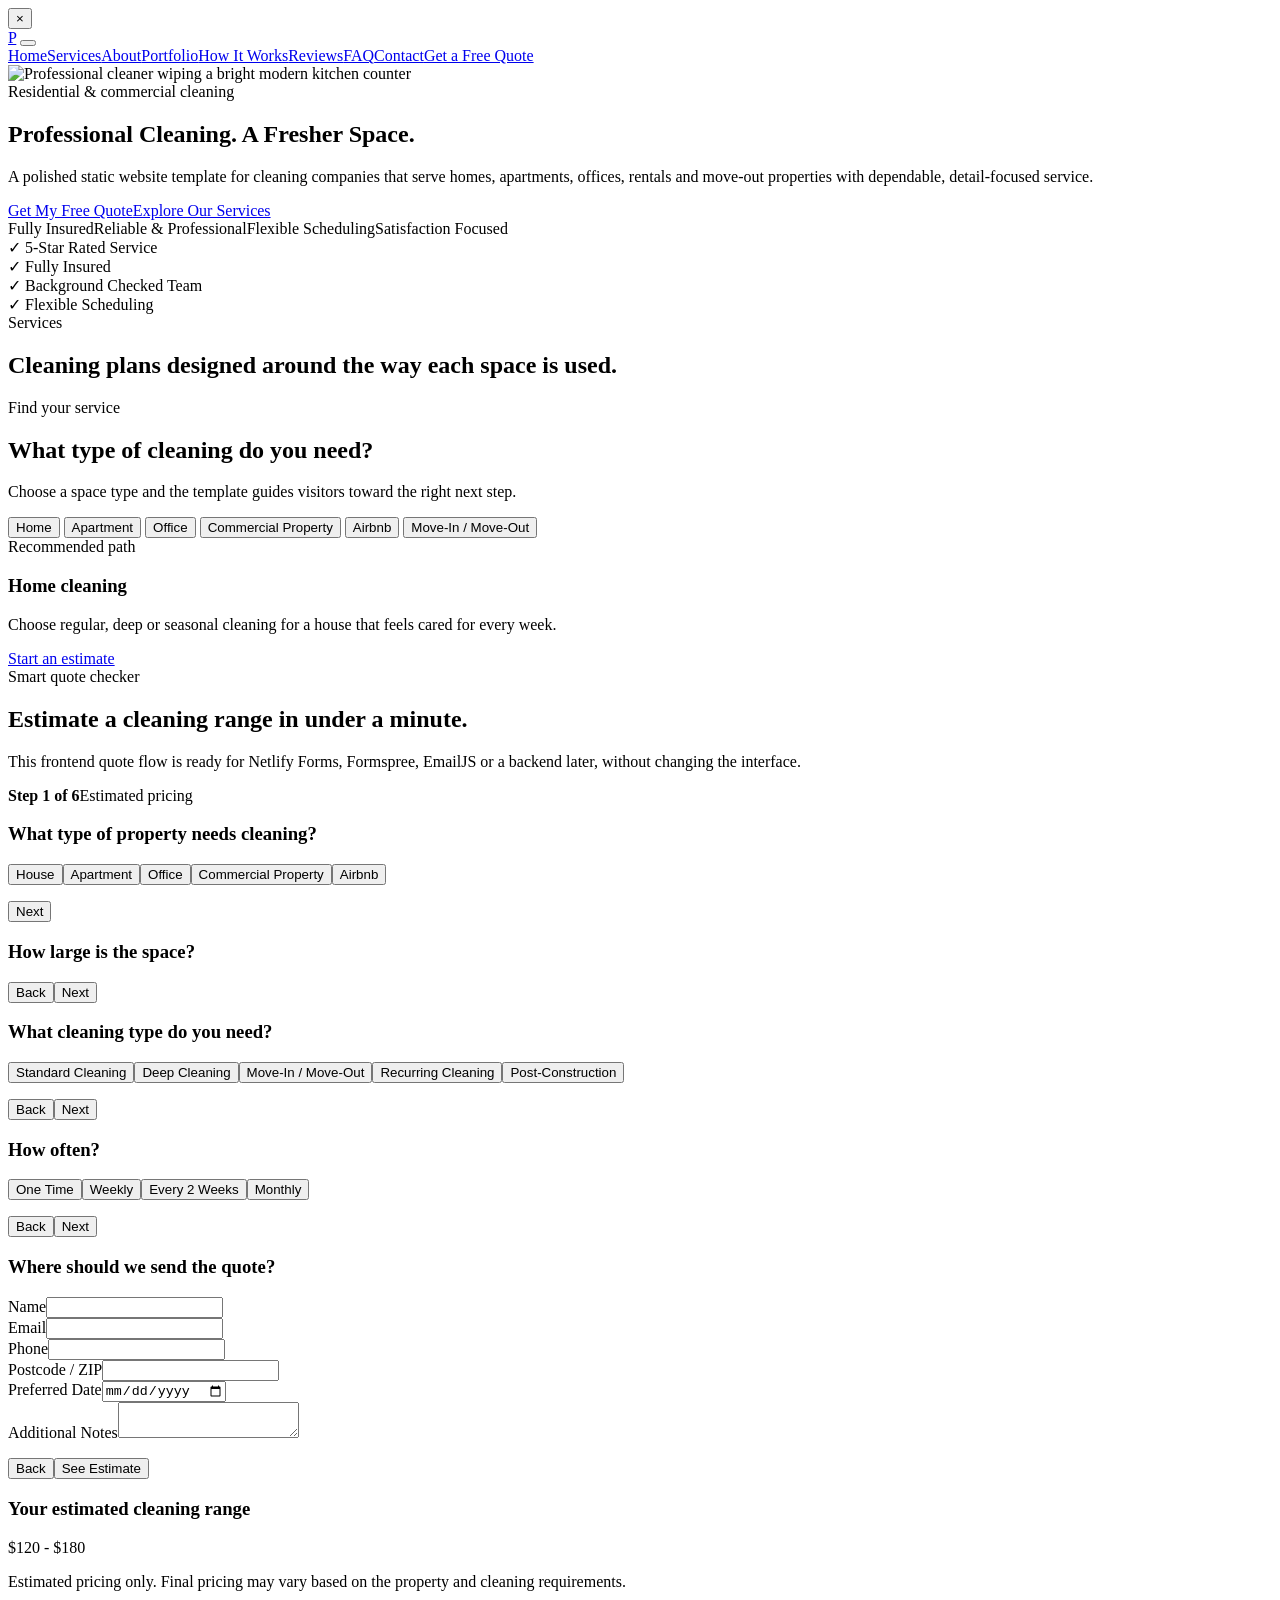
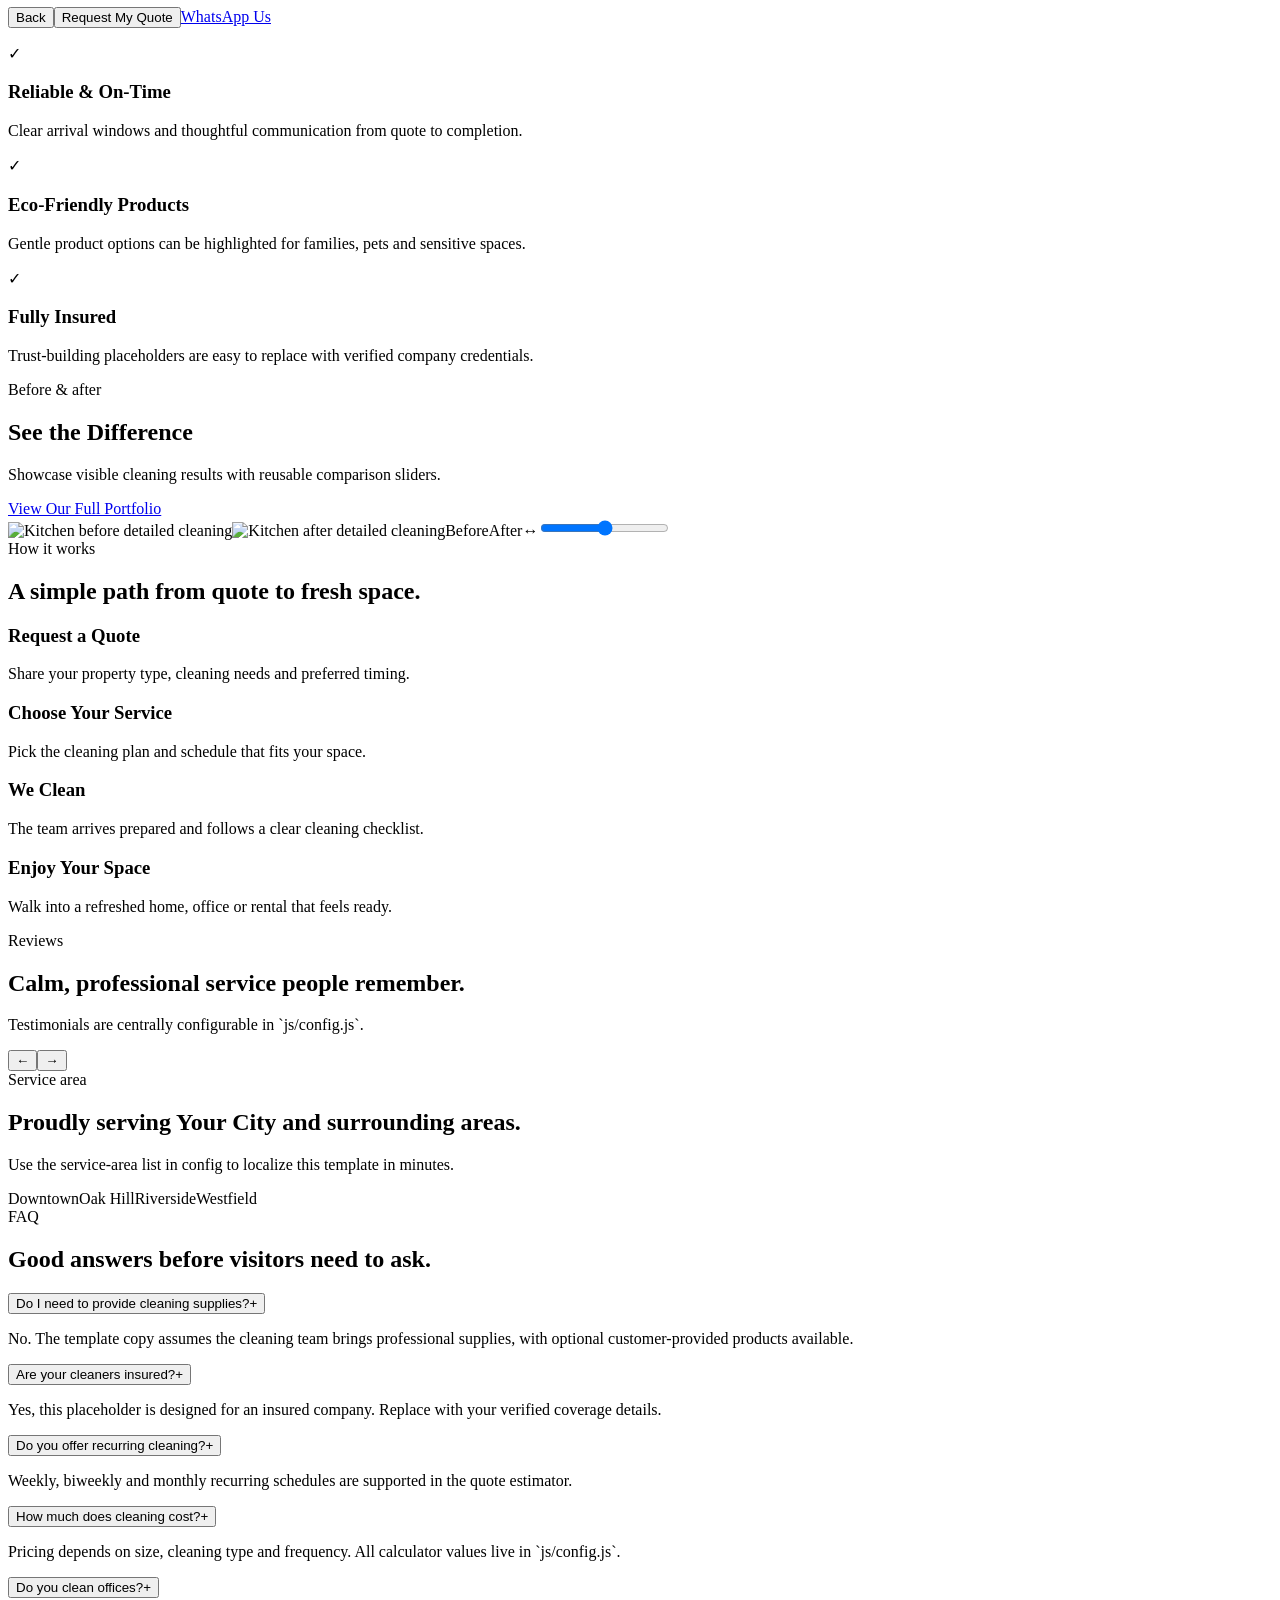
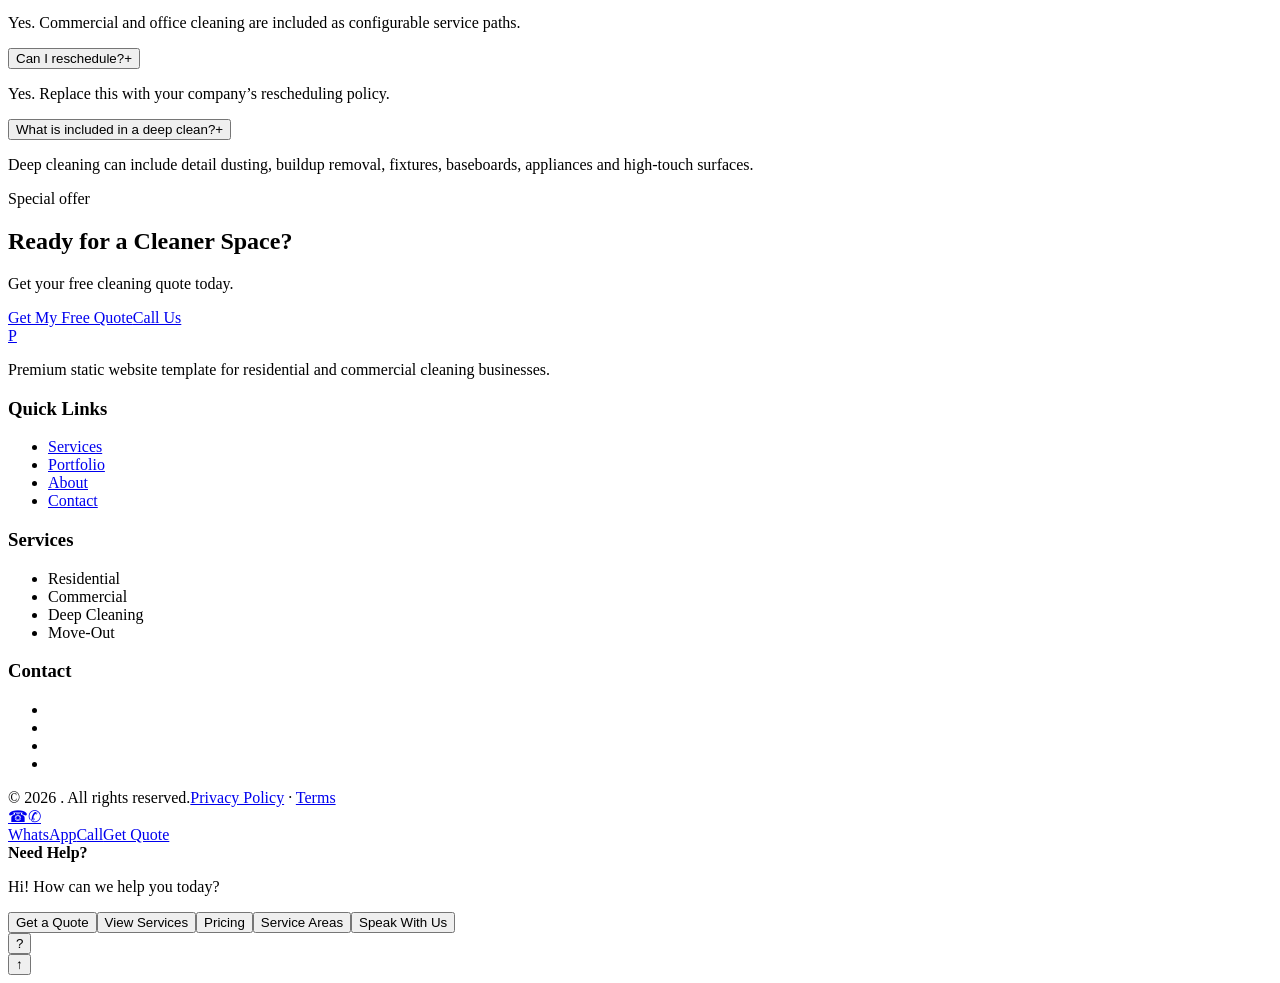
==== index.html @ b9017679 "Add files via upload" ====
<!doctype html>
<html lang="en">
<head>
  <meta charset="utf-8">
  <meta name="viewport" content="width=device-width, initial-scale=1">
  <title>Pristine & Co. Cleaning | Residential & Commercial Cleaning</title>
  <meta name="description" content="Premium residential and commercial cleaning services with flexible scheduling, insured professionals and quick quote estimates.">
  <meta property="og:title" content="Pristine & Co. Cleaning">
  <meta property="og:description" content="Professional cleaning for homes, offices, rentals and move-out spaces.">
  <meta property="og:type" content="website">
  <link rel="canonical" href="https://example.com/">
  <link rel="icon" href="assets/logos/favicon.svg">
  <link rel="preconnect" href="https://images.unsplash.com">
  <link rel="stylesheet" href="css/style.css">
</head>
<body>
  <div class="scroll-progress"></div>
  <div class="announcement"><span class="announcement-text"></span><button class="announcement-close" aria-label="Close announcement">&times;</button></div>
  <header class="site-header">
    <div class="nav-inner">
      <a class="brand" href="index.html" aria-label="Home"><span class="brand-mark">P</span><span data-business></span></a>
      <button class="menu-toggle" aria-label="Open menu" aria-expanded="false" aria-controls="primary-nav"><span></span><span></span></button>
      <nav class="nav-links" id="primary-nav" aria-label="Primary navigation">
        <a href="index.html">Home</a><a href="services.html">Services</a><a href="about.html">About</a><a href="portfolio.html">Portfolio</a><a href="index.html#process">How It Works</a><a href="index.html#reviews">Reviews</a><a href="index.html#faq">FAQ</a><a href="contact.html">Contact</a><a class="btn btn-primary" href="#quote">Get a Free Quote</a>
      </nav>
    </div>
  </header>

  <main>
    <section class="hero">
      <img class="hero-img" src="https://images.unsplash.com/photo-1581578731548-c64695cc6952?auto=format&fit=crop&w=1500&q=84" width="1500" height="1000" alt="Professional cleaner wiping a bright modern kitchen counter">
      <div class="container hero-content" data-reveal>
        <span class="eyebrow">Residential & commercial cleaning</span>
        <h1>Professional Cleaning. A Fresher Space.</h1>
        <p class="lead">A polished static website template for cleaning companies that serve homes, apartments, offices, rentals and move-out properties with dependable, detail-focused service.</p>
        <div class="hero-actions"><a class="btn btn-primary" href="#quote">Get My Free Quote</a><a class="btn btn-ghost" href="services.html">Explore Our Services</a></div>
        <div class="trust-pills"><span>Fully Insured</span><span>Reliable & Professional</span><span>Flexible Scheduling</span><span>Satisfaction Focused</span></div>
      </div>
    </section>

    <section class="trust-strip" aria-label="Trust indicators">
      <div class="container trust-grid">
        <div class="trust-item" data-reveal><span>✓</span> 5-Star Rated Service</div>
        <div class="trust-item" data-reveal><span>✓</span> Fully Insured</div>
        <div class="trust-item" data-reveal><span>✓</span> Background Checked Team</div>
        <div class="trust-item" data-reveal><span>✓</span> Flexible Scheduling</div>
      </div>
    </section>

    <section class="section">
      <div class="container">
        <span class="eyebrow">Services</span>
        <h2>Cleaning plans designed around the way each space is used.</h2>
        <div class="grid-3" data-services-grid></div>
      </div>
    </section>

    <section class="section selector-wrap">
      <div class="container service-selector">
        <div>
          <span class="eyebrow">Find your service</span>
          <h2>What type of cleaning do you need?</h2>
          <p>Choose a space type and the template guides visitors toward the right next step.</p>
          <div class="selector-options">
            <button class="selector-option is-active" data-option="home">Home</button>
            <button class="selector-option" data-option="apartment">Apartment</button>
            <button class="selector-option" data-option="office">Office</button>
            <button class="selector-option" data-option="commercial">Commercial Property</button>
            <button class="selector-option" data-option="airbnb">Airbnb</button>
            <button class="selector-option" data-option="move">Move-In / Move-Out</button>
          </div>
        </div>
        <div class="selector-panel selector-result" aria-live="polite"><span>Recommended path</span><h3>Home cleaning</h3><p>Choose regular, deep or seasonal cleaning for a house that feels cared for every week.</p><a href="#quote" class="btn btn-primary">Start an estimate</a></div>
      </div>
    </section>

    <section class="section" id="quote">
      <div class="container split">
        <div data-reveal>
          <span class="eyebrow">Smart quote checker</span>
          <h2>Estimate a cleaning range in under a minute.</h2>
          <p class="lead">This frontend quote flow is ready for Netlify Forms, Formspree, EmailJS or a backend later, without changing the interface.</p>
        </div>
        <form class="quote-app" aria-label="Cleaning quote estimator">
          <div class="quote-top"><strong class="quote-count">Step 1 of 6</strong><span>Estimated pricing</span></div>
          <div class="quote-progress" aria-hidden="true"><span></span></div>
          <section class="quote-step" data-requires="property"><h3>What type of property needs cleaning?</h3><div class="choice-grid"><button type="button" class="choice" data-group="property" data-value="house">House</button><button type="button" class="choice" data-group="property" data-value="apartment">Apartment</button><button type="button" class="choice" data-group="property" data-value="office">Office</button><button type="button" class="choice" data-group="property" data-value="commercial">Commercial Property</button><button type="button" class="choice" data-group="property" data-value="airbnb">Airbnb</button></div><p class="quote-error"></p><button type="button" class="btn btn-primary" data-next>Next</button></section>
          <section class="quote-step" data-requires="size"><h3>How large is the space?</h3><div class="choice-grid" data-size-options></div><p class="quote-error"></p><div class="quote-actions"><button type="button" class="btn btn-secondary" data-back>Back</button><button type="button" class="btn btn-primary" data-next>Next</button></div></section>
          <section class="quote-step" data-requires="clean"><h3>What cleaning type do you need?</h3><div class="choice-grid"><button type="button" class="choice" data-group="clean" data-value="standard">Standard Cleaning</button><button type="button" class="choice" data-group="clean" data-value="deep">Deep Cleaning</button><button type="button" class="choice" data-group="clean" data-value="move">Move-In / Move-Out</button><button type="button" class="choice" data-group="clean" data-value="recurring">Recurring Cleaning</button><button type="button" class="choice" data-group="clean" data-value="construction">Post-Construction</button></div><p class="quote-error"></p><div class="quote-actions"><button type="button" class="btn btn-secondary" data-back>Back</button><button type="button" class="btn btn-primary" data-next>Next</button></div></section>
          <section class="quote-step" data-requires="frequency"><h3>How often?</h3><div class="choice-grid"><button type="button" class="choice" data-group="frequency" data-value="once">One Time</button><button type="button" class="choice" data-group="frequency" data-value="weekly">Weekly</button><button type="button" class="choice" data-group="frequency" data-value="biweekly">Every 2 Weeks</button><button type="button" class="choice" data-group="frequency" data-value="monthly">Monthly</button></div><p class="quote-error"></p><div class="quote-actions"><button type="button" class="btn btn-secondary" data-back>Back</button><button type="button" class="btn btn-primary" data-next>Next</button></div></section>
          <section class="quote-step" data-details="true"><h3>Where should we send the quote?</h3><div class="grid-2"><div class="field"><label>Name<input name="name" required></label></div><div class="field"><label>Email<input name="email" type="email" required></label></div><div class="field"><label>Phone<input name="phone" required></label></div><div class="field"><label>Postcode / ZIP<input name="postcode" required></label></div><div class="field"><label>Preferred Date<input name="date" type="date"></label></div></div><div class="field"><label>Additional Notes<textarea name="notes"></textarea></label></div><p class="quote-error"></p><div class="quote-actions"><button type="button" class="btn btn-secondary" data-back>Back</button><button type="button" class="btn btn-primary" data-next>See Estimate</button></div></section>
          <section class="quote-step"><h3>Your estimated cleaning range</h3><div class="estimate-box"><div class="estimate-price">$120 - $180</div><p>Estimated pricing only. Final pricing may vary based on the property and cleaning requirements.</p><ul class="estimate-summary"></ul></div><div class="quote-actions"><button type="button" class="btn btn-secondary" data-back>Back</button><button type="button" class="btn btn-primary" data-request>Request My Quote</button><a class="btn btn-secondary estimate-whatsapp" href="#">WhatsApp Us</a></div><p class="quote-success" aria-live="polite"></p></section>
        </form>
      </div>
    </section>

    <section class="section tight">
      <div class="container grid-3">
        <article class="benefit" data-reveal><span class="icon">✓</span><h3>Reliable & On-Time</h3><p>Clear arrival windows and thoughtful communication from quote to completion.</p></article>
        <article class="benefit" data-reveal><span class="icon">✓</span><h3>Eco-Friendly Products</h3><p>Gentle product options can be highlighted for families, pets and sensitive spaces.</p></article>
        <article class="benefit" data-reveal><span class="icon">✓</span><h3>Fully Insured</h3><p>Trust-building placeholders are easy to replace with verified company credentials.</p></article>
      </div>
    </section>

    <section class="section">
      <div class="container split">
        <div data-reveal><span class="eyebrow">Before & after</span><h2>See the Difference</h2><p class="lead">Showcase visible cleaning results with reusable comparison sliders.</p><a class="btn btn-primary" href="portfolio.html">View Our Full Portfolio</a></div>
        <div class="ba-slider" data-reveal><img src="https://images.unsplash.com/photo-1556911220-e15b29be8c8f?auto=format&fit=crop&w=1100&q=78" alt="Kitchen before detailed cleaning"><img class="ba-after" src="https://images.unsplash.com/photo-1556912173-3bb406ef7e77?auto=format&fit=crop&w=1100&q=82" alt="Kitchen after detailed cleaning"><span class="ba-label before">Before</span><span class="ba-label after">After</span><span class="ba-handle">↔</span><input class="ba-range" type="range" min="0" max="100" value="50" aria-label="Compare before and after kitchen cleaning"></div>
      </div>
    </section>

    <section class="section stats-band"><div class="container stats-grid"></div></section>

    <section class="section" id="process">
      <div class="container"><span class="eyebrow">How it works</span><h2>A simple path from quote to fresh space.</h2><div class="process"><article data-reveal><h3>Request a Quote</h3><p>Share your property type, cleaning needs and preferred timing.</p></article><article data-reveal><h3>Choose Your Service</h3><p>Pick the cleaning plan and schedule that fits your space.</p></article><article data-reveal><h3>We Clean</h3><p>The team arrives prepared and follows a clear cleaning checklist.</p></article><article data-reveal><h3>Enjoy Your Space</h3><p>Walk into a refreshed home, office or rental that feels ready.</p></article></div></div>
    </section>

    <section class="section" id="reviews">
      <div class="container split"><div><span class="eyebrow">Reviews</span><h2>Calm, professional service people remember.</h2><p>Testimonials are centrally configurable in `js/config.js`.</p><div class="test-controls"><button class="icon-btn test-prev" aria-label="Previous testimonial">←</button><button class="icon-btn test-next" aria-label="Next testimonial">→</button></div></div><div class="testimonials"><div class="testimonial-window"><div class="testimonial-track"></div></div></div></div>
    </section>

    <section class="section tight">
      <div class="container split"><div><span class="eyebrow">Service area</span><h2>Proudly serving Your City and surrounding areas.</h2><p>Use the service-area list in config to localize this template in minutes.</p></div><div class="area-visual" aria-label="Map-inspired service area visual"><span>Downtown</span><span>Oak Hill</span><span>Riverside</span><span>Westfield</span></div></div>
    </section>

    <section class="section" id="faq">
      <div class="container"><span class="eyebrow">FAQ</span><h2>Good answers before visitors need to ask.</h2><div class="faq-list">
        <article class="faq-item"><button class="faq-question" aria-expanded="false">Do I need to provide cleaning supplies?<span>+</span></button><div class="faq-answer"><div><p>No. The template copy assumes the cleaning team brings professional supplies, with optional customer-provided products available.</p></div></div></article>
        <article class="faq-item"><button class="faq-question" aria-expanded="false">Are your cleaners insured?<span>+</span></button><div class="faq-answer"><div><p>Yes, this placeholder is designed for an insured company. Replace with your verified coverage details.</p></div></div></article>
        <article class="faq-item"><button class="faq-question" aria-expanded="false">Do you offer recurring cleaning?<span>+</span></button><div class="faq-answer"><div><p>Weekly, biweekly and monthly recurring schedules are supported in the quote estimator.</p></div></div></article>
        <article class="faq-item"><button class="faq-question" aria-expanded="false">How much does cleaning cost?<span>+</span></button><div class="faq-answer"><div><p>Pricing depends on size, cleaning type and frequency. All calculator values live in `js/config.js`.</p></div></div></article>
        <article class="faq-item"><button class="faq-question" aria-expanded="false">Do you clean offices?<span>+</span></button><div class="faq-answer"><div><p>Yes. Commercial and office cleaning are included as configurable service paths.</p></div></div></article>
        <article class="faq-item"><button class="faq-question" aria-expanded="false">Can I reschedule?<span>+</span></button><div class="faq-answer"><div><p>Yes. Replace this with your company’s rescheduling policy.</p></div></div></article>
        <article class="faq-item"><button class="faq-question" aria-expanded="false">What is included in a deep clean?<span>+</span></button><div class="faq-answer"><div><p>Deep cleaning can include detail dusting, buildup removal, fixtures, baseboards, appliances and high-touch surfaces.</p></div></div></article>
      </div></div>
    </section>

    <section class="section stats-band"><div class="container split"><div><span class="eyebrow">Special offer</span><h2>Ready for a Cleaner Space?</h2><p>Get your free cleaning quote today.</p></div><div class="hero-actions"><a class="btn btn-primary" href="#quote">Get My Free Quote</a><a class="btn btn-ghost" data-call-link href="#">Call Us</a></div></div></section>
  </main>

  <footer class="footer">
    <div class="container footer-grid"><div><a class="brand" href="index.html"><span class="brand-mark">P</span><span data-business></span></a><p>Premium static website template for residential and commercial cleaning businesses.</p></div><div><h3>Quick Links</h3><ul><li><a href="services.html">Services</a></li><li><a href="portfolio.html">Portfolio</a></li><li><a href="about.html">About</a></li><li><a href="contact.html">Contact</a></li></ul></div><div><h3>Services</h3><ul><li>Residential</li><li>Commercial</li><li>Deep Cleaning</li><li>Move-Out</li></ul></div><div><h3>Contact</h3><ul><li><a data-call-link href="#"><span data-phone></span></a></li><li><a href="mailto:hello@pristinecleaning.example" data-email></a></li><li data-address></li><li data-hours></li></ul></div></div>
    <div class="container footer-bottom"><span>© <span id="year">2026</span> <span data-business></span>. All rights reserved.</span><span><a href="#">Privacy Policy</a> · <a href="#">Terms</a></span></div>
  </footer>
  <div class="float-actions"><a class="float-whatsapp" href="#" aria-label="WhatsApp us">☎</a><a class="float-call" href="#" data-call-link aria-label="Call us">✆</a></div>
  <div class="mobile-contact-bar"><a data-wa-link href="#">WhatsApp</a><a data-call-link href="#">Call</a><a href="#quote">Get Quote</a></div>
  <div class="chatbot"><div class="chat-panel"><strong>Need Help?</strong><p class="chat-message">Hi! How can we help you today?</p><div class="chat-options"><button class="chat-option" data-chat="quote">Get a Quote</button><button class="chat-option" data-chat="services">View Services</button><button class="chat-option" data-chat="pricing">Pricing</button><button class="chat-option" data-chat="areas">Service Areas</button><button class="chat-option" data-chat="contact">Speak With Us</button></div></div><button class="chat-toggle" aria-label="Open help chat">?</button></div>
  <button class="back-top" aria-label="Back to top">↑</button>
  <script src="js/config.js"></script><script src="js/main.js"></script><script src="js/quote.js"></script>
</body>
</html>
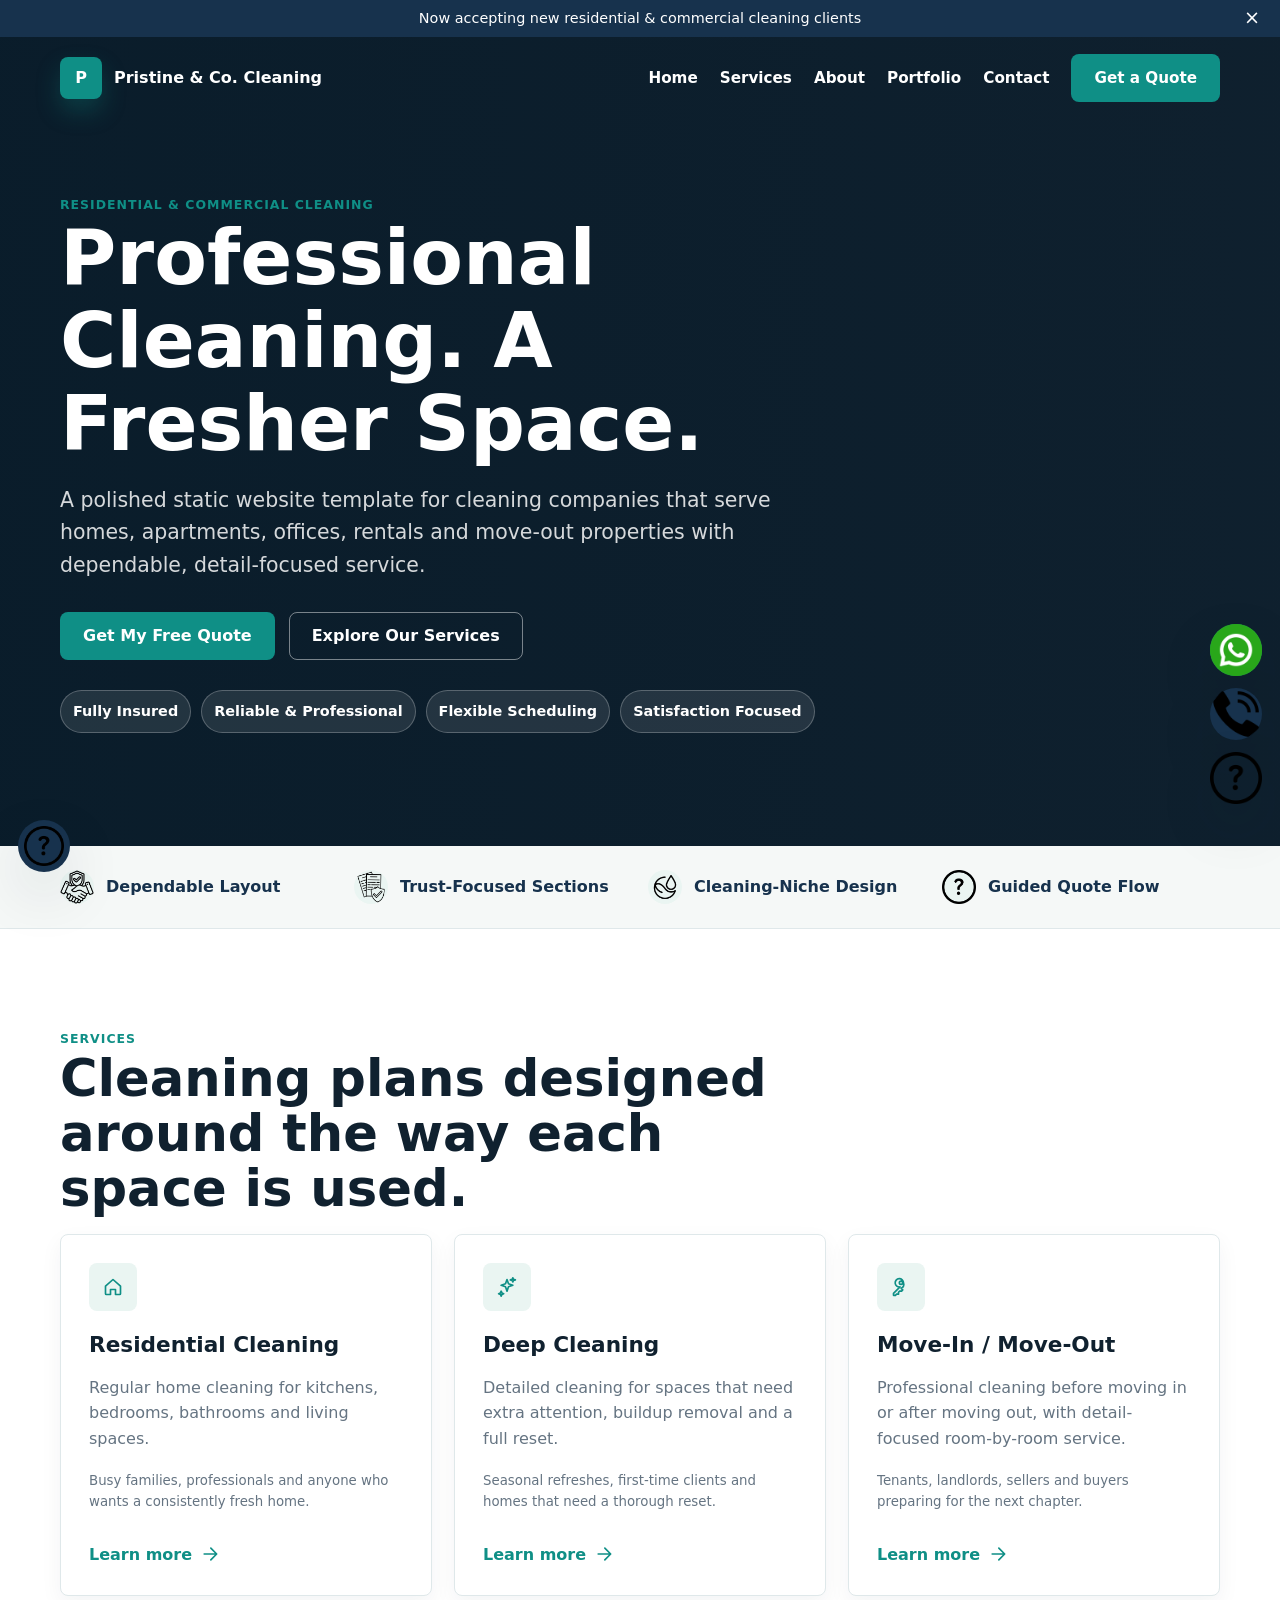
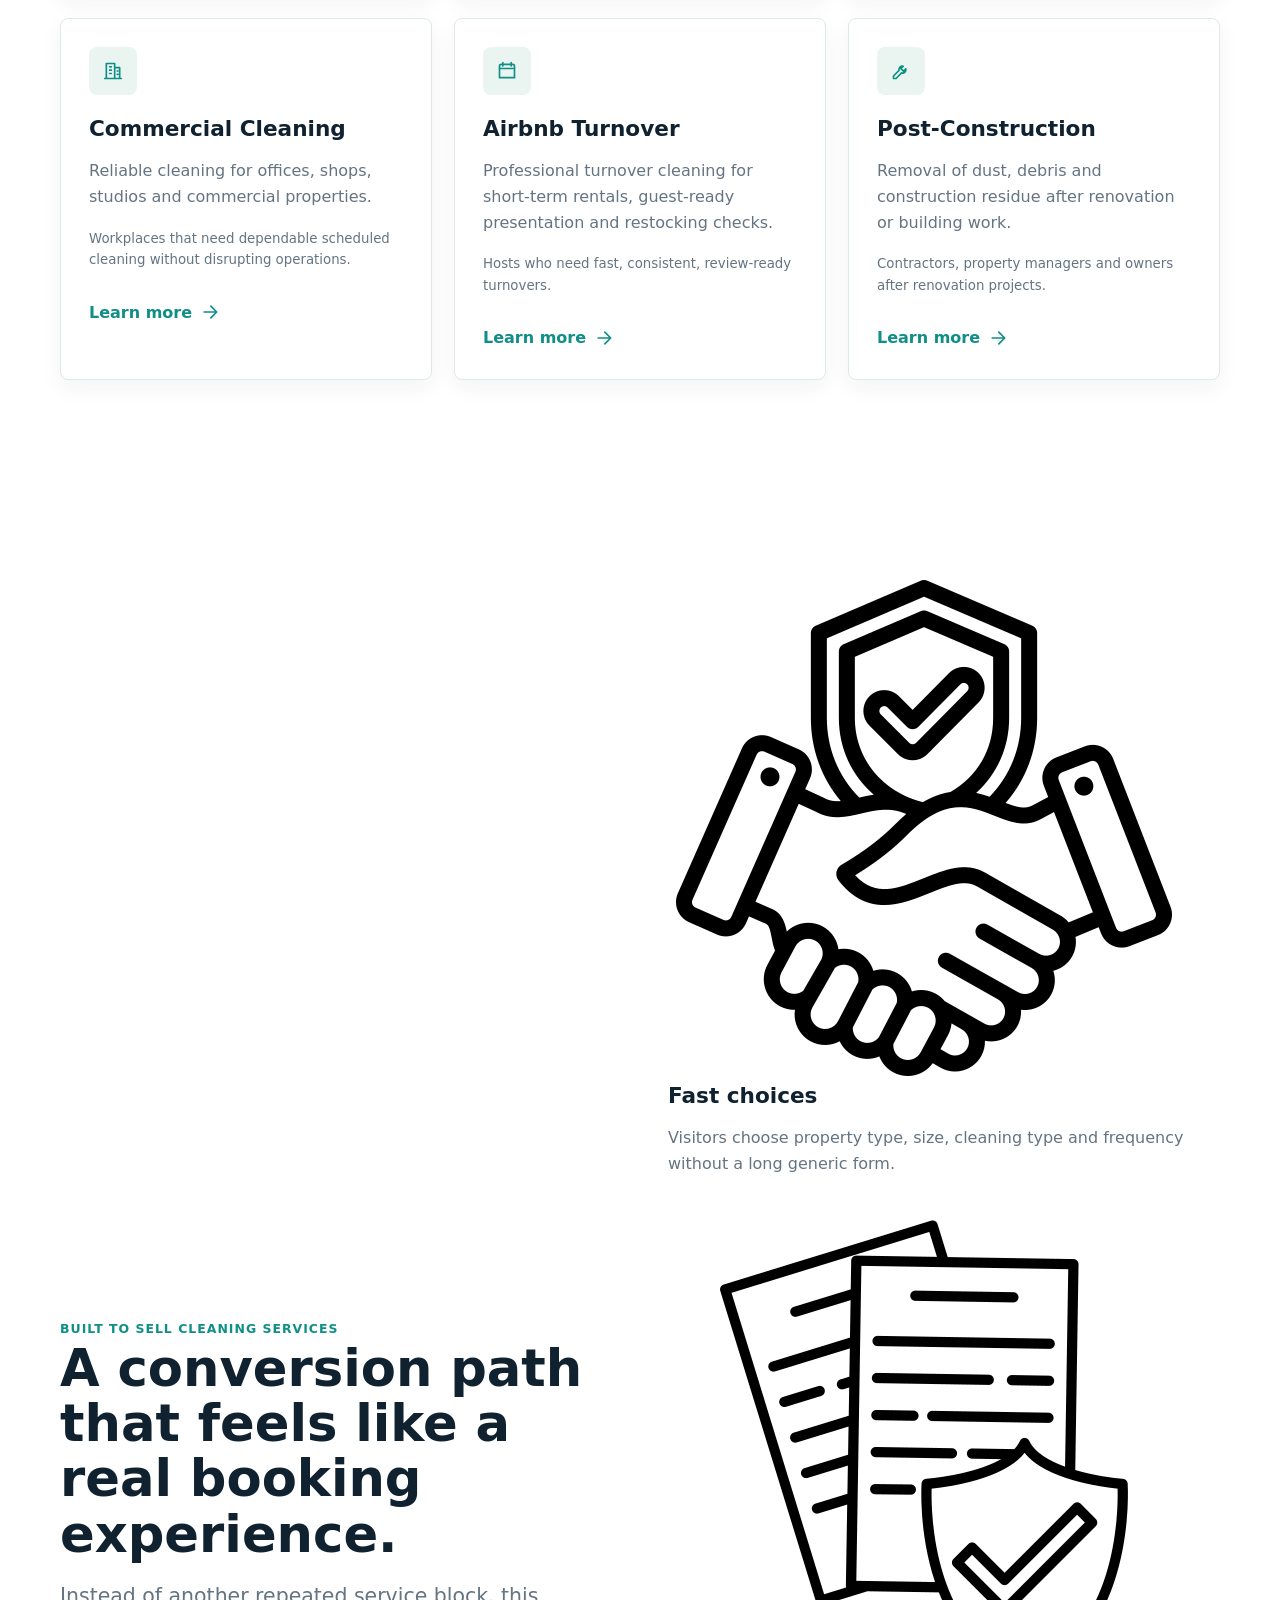
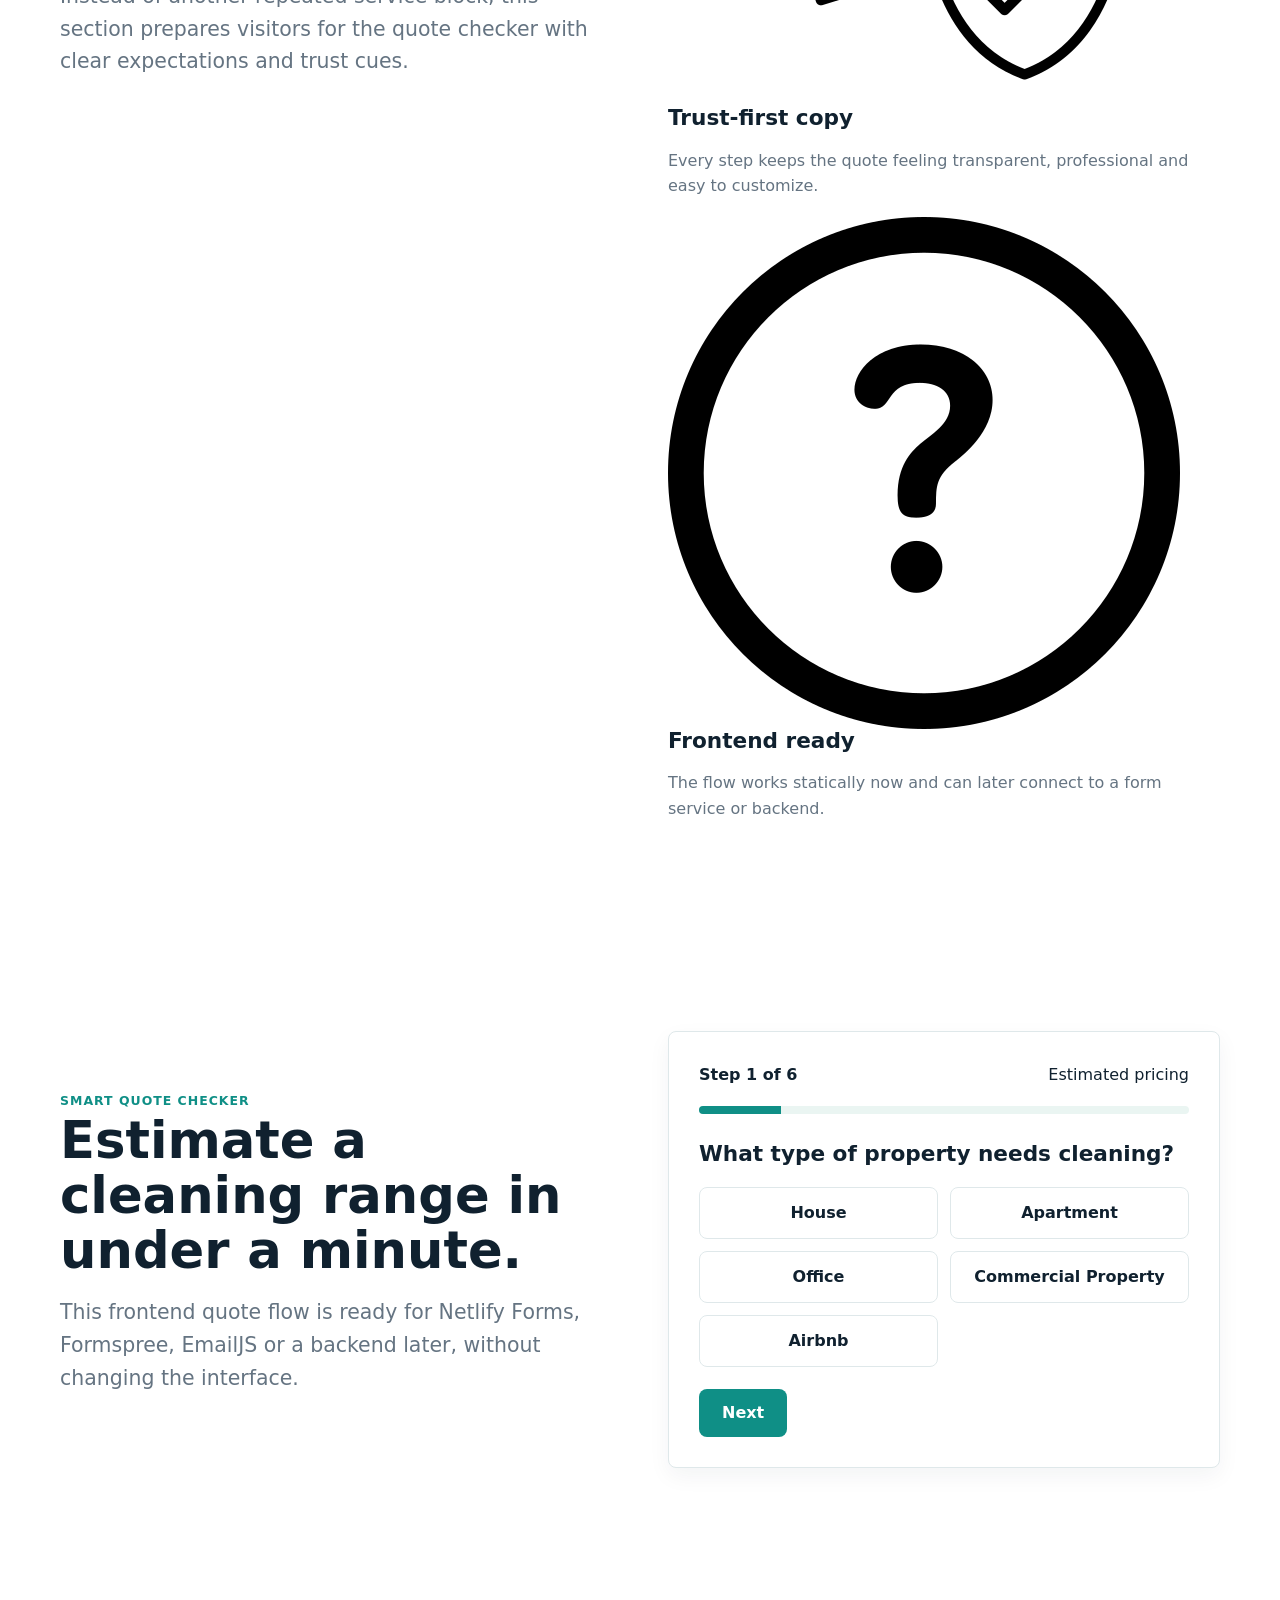
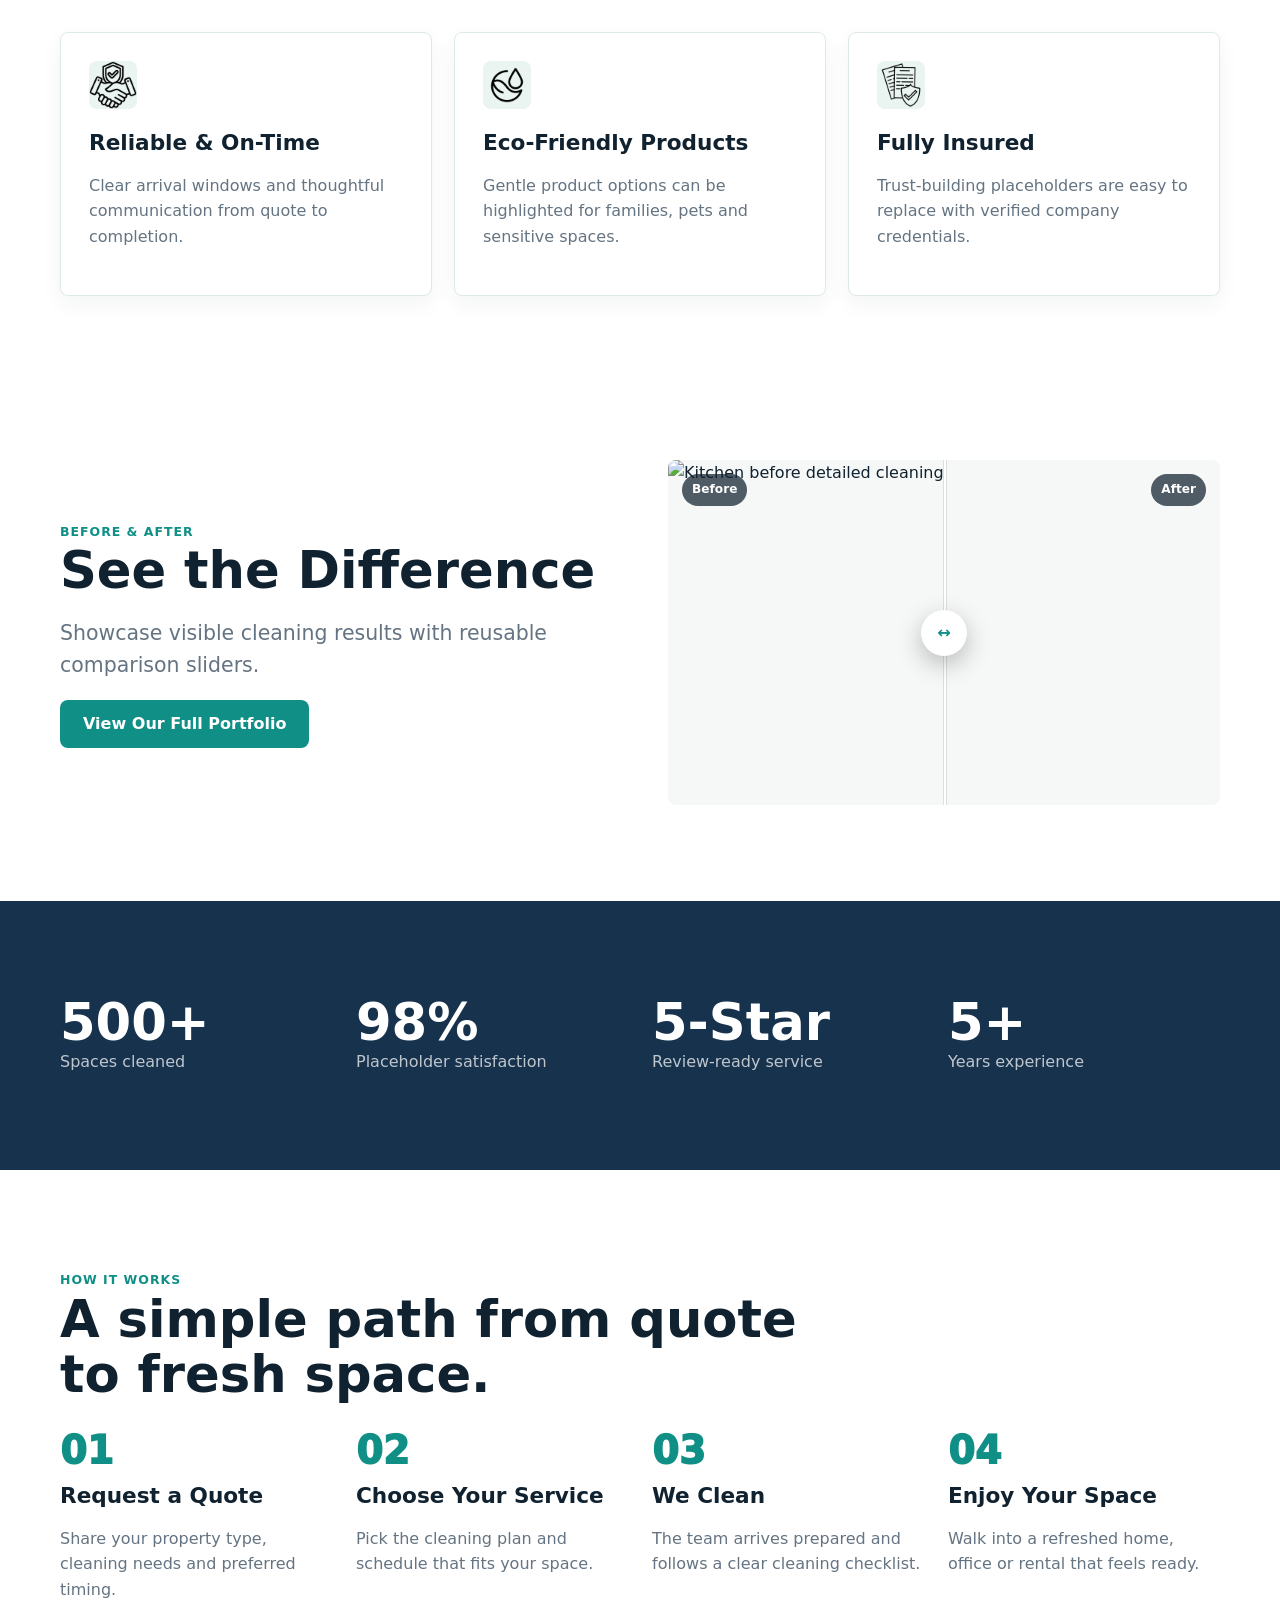
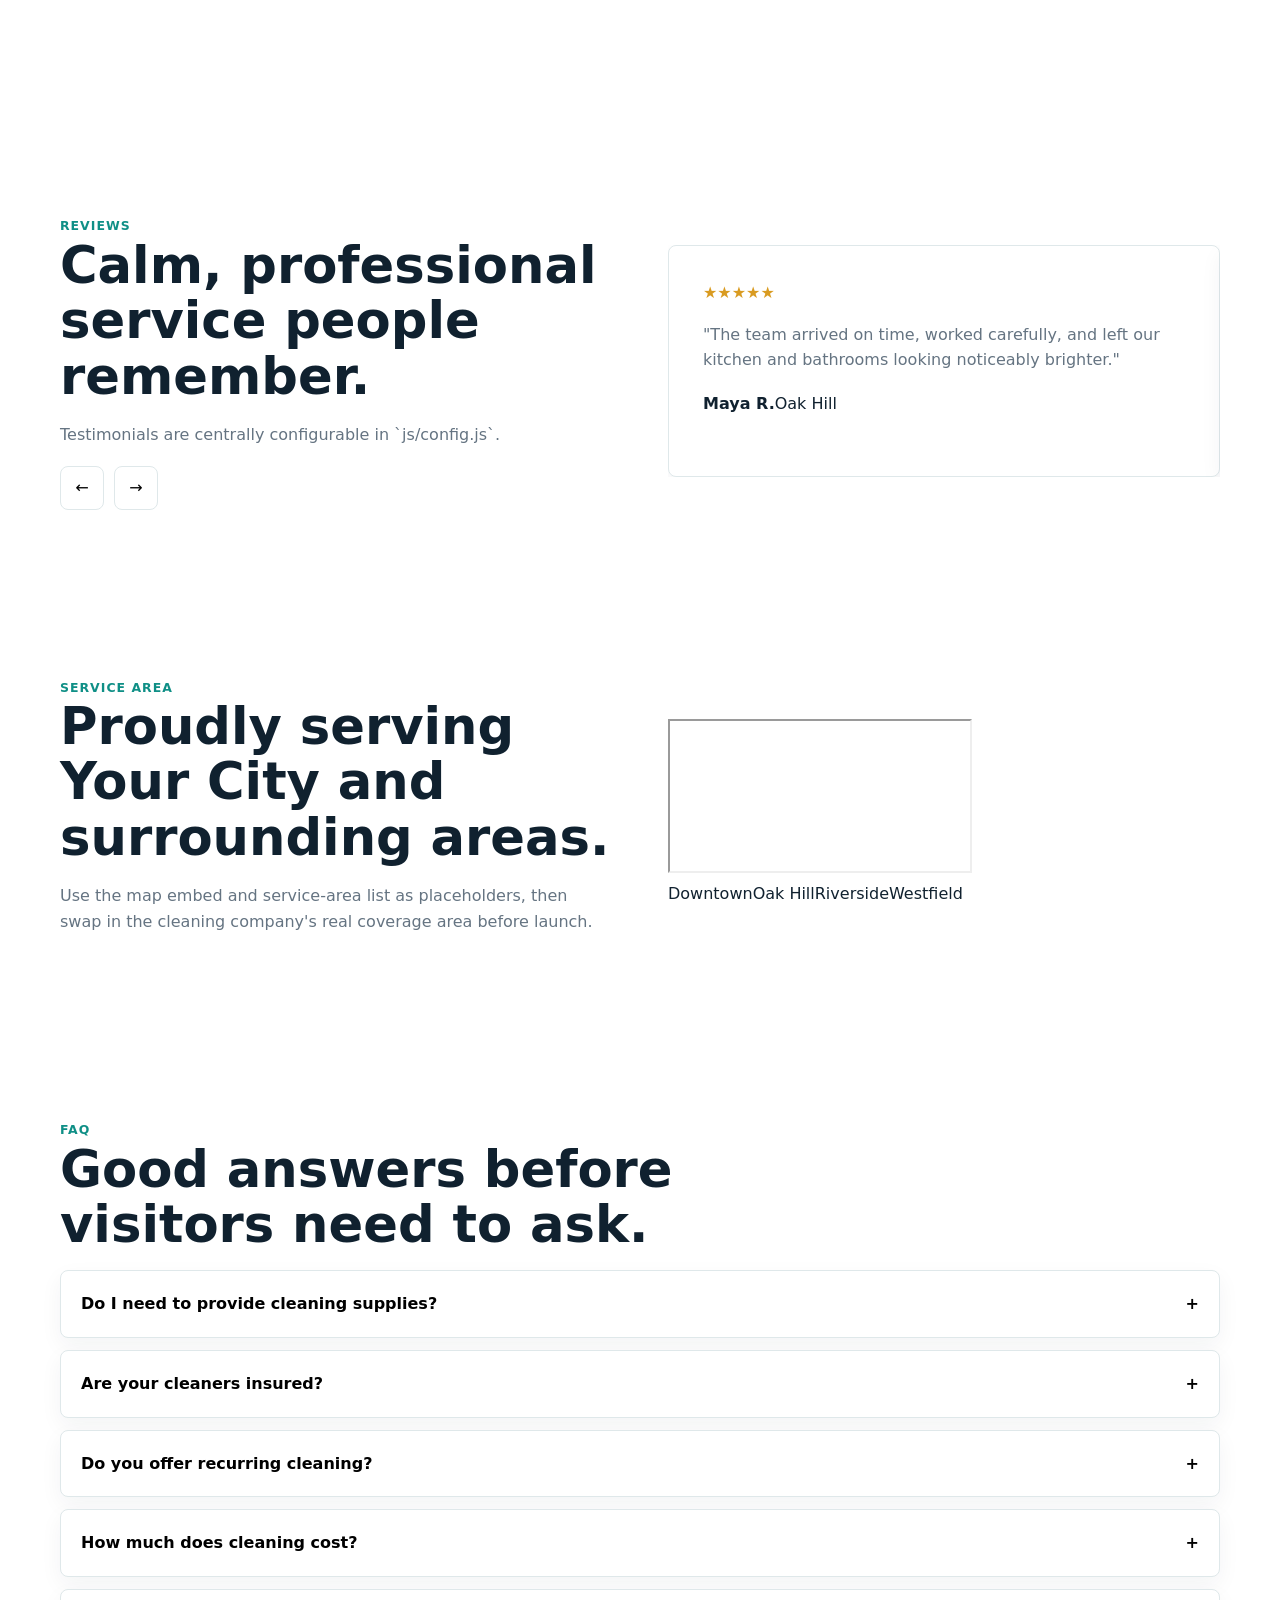
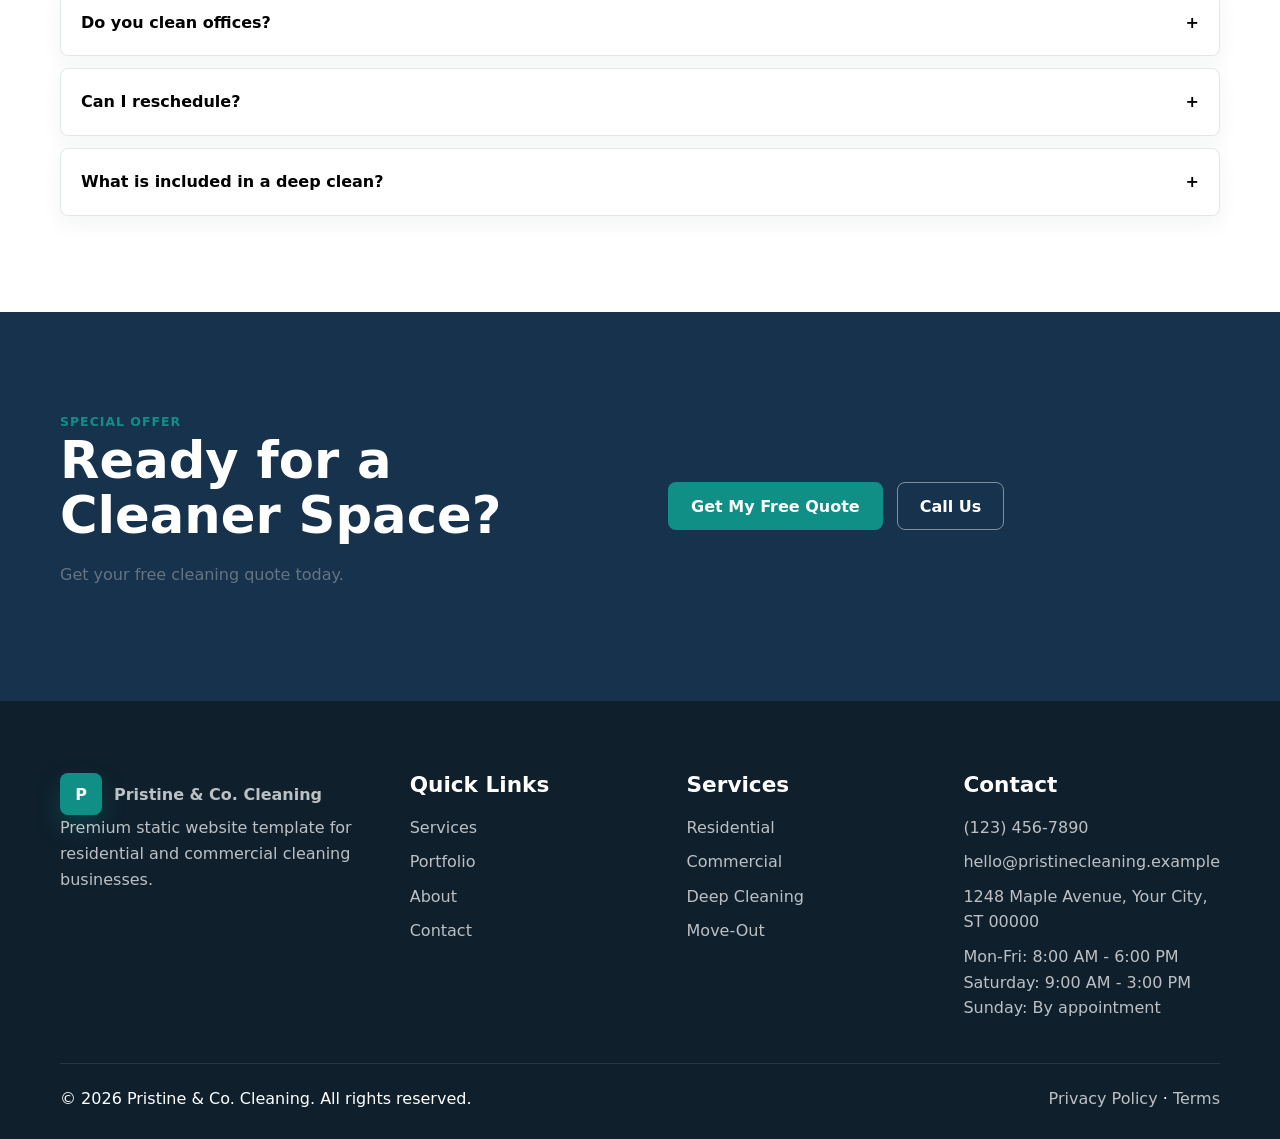
==== commit a6d6c97f: "Add files via upload" ====
--- a/index.html
+++ b/index.html
@@ -3,9 +3,9 @@
 <head>
   <meta charset="utf-8">
   <meta name="viewport" content="width=device-width, initial-scale=1">
-  <title>Pristine & Co. Cleaning | Residential & Commercial Cleaning</title>
+  <title>Cleaning Template | Residential & Commercial Cleaning</title>
   <meta name="description" content="Premium residential and commercial cleaning services with flexible scheduling, insured professionals and quick quote estimates.">
-  <meta property="og:title" content="Pristine & Co. Cleaning">
+  <meta property="og:title" content="Cleaning Template">
   <meta property="og:description" content="Professional cleaning for homes, offices, rentals and move-out spaces.">
   <meta property="og:type" content="website">
   <link rel="canonical" href="https://example.com/">
@@ -14,21 +14,19 @@
   <link rel="stylesheet" href="css/style.css">
 </head>
 <body>
-  <div class="scroll-progress"></div>
+  
   <div class="announcement"><span class="announcement-text"></span><button class="announcement-close" aria-label="Close announcement">&times;</button></div>
   <header class="site-header">
     <div class="nav-inner">
       <a class="brand" href="index.html" aria-label="Home"><span class="brand-mark">P</span><span data-business></span></a>
       <button class="menu-toggle" aria-label="Open menu" aria-expanded="false" aria-controls="primary-nav"><span></span><span></span></button>
-      <nav class="nav-links" id="primary-nav" aria-label="Primary navigation">
-        <a href="index.html">Home</a><a href="services.html">Services</a><a href="about.html">About</a><a href="portfolio.html">Portfolio</a><a href="index.html#process">How It Works</a><a href="index.html#reviews">Reviews</a><a href="index.html#faq">FAQ</a><a href="contact.html">Contact</a><a class="btn btn-primary" href="#quote">Get a Free Quote</a>
-      </nav>
+      <nav class="nav-links" id="primary-nav" aria-label="Primary navigation"><a href="index.html">Home</a><a href="services.html">Services</a><a href="about.html">About</a><a href="portfolio.html">Portfolio</a><a href="contact.html">Contact</a><a class="btn btn-primary" href="#quote">Get a Quote</a></nav>
     </div>
   </header>
 
   <main>
     <section class="hero">
-      <img class="hero-img" src="https://images.unsplash.com/photo-1581578731548-c64695cc6952?auto=format&fit=crop&w=1500&q=84" width="1500" height="1000" alt="Professional cleaner wiping a bright modern kitchen counter">
+      <img class="hero-img" src="https://images.unsplash.com/photo-1585421514284-efb74c2b69ba?auto=format&fit=crop&w=1500&q=84" width="1500" height="1000" alt="Professional cleaner preparing a bright home with cleaning supplies">
       <div class="container hero-content" data-reveal>
         <span class="eyebrow">Residential & commercial cleaning</span>
         <h1>Professional Cleaning. A Fresher Space.</h1>
@@ -40,10 +38,10 @@
 
     <section class="trust-strip" aria-label="Trust indicators">
       <div class="container trust-grid">
-        <div class="trust-item" data-reveal><span>✓</span> 5-Star Rated Service</div>
-        <div class="trust-item" data-reveal><span>✓</span> Fully Insured</div>
-        <div class="trust-item" data-reveal><span>✓</span> Background Checked Team</div>
-        <div class="trust-item" data-reveal><span>✓</span> Flexible Scheduling</div>
+        <div class="trust-item" data-reveal><span><img src="assets/icons/dependable.png" alt=""></span> Dependable Layout</div>
+        <div class="trust-item" data-reveal><span><img src="assets/icons/insurance.png" alt=""></span> Trust-Focused Sections</div>
+        <div class="trust-item" data-reveal><span><img src="assets/icons/eco-cleaning-product.png" alt=""></span> Cleaning-Niche Design</div>
+        <div class="trust-item" data-reveal><span><img src="assets/icons/question.png" alt=""></span> Guided Quote Flow</div>
       </div>
     </section>
 
@@ -55,22 +53,18 @@
       </div>
     </section>
 
-    <section class="section selector-wrap">
-      <div class="container service-selector">
-        <div>
-          <span class="eyebrow">Find your service</span>
-          <h2>What type of cleaning do you need?</h2>
-          <p>Choose a space type and the template guides visitors toward the right next step.</p>
-          <div class="selector-options">
-            <button class="selector-option is-active" data-option="home">Home</button>
-            <button class="selector-option" data-option="apartment">Apartment</button>
-            <button class="selector-option" data-option="office">Office</button>
-            <button class="selector-option" data-option="commercial">Commercial Property</button>
-            <button class="selector-option" data-option="airbnb">Airbnb</button>
-            <button class="selector-option" data-option="move">Move-In / Move-Out</button>
-          </div>
+    <section class="section quote-intro">
+      <div class="container split">
+        <div data-reveal>
+          <span class="eyebrow">Built to sell cleaning services</span>
+          <h2>A conversion path that feels like a real booking experience.</h2>
+          <p class="lead">Instead of another repeated service block, this section prepares visitors for the quote checker with clear expectations and trust cues.</p>
         </div>
-        <div class="selector-panel selector-result" aria-live="polite"><span>Recommended path</span><h3>Home cleaning</h3><p>Choose regular, deep or seasonal cleaning for a house that feels cared for every week.</p><a href="#quote" class="btn btn-primary">Start an estimate</a></div>
+        <div class="quote-cues" data-reveal>
+          <article><img src="assets/icons/dependable.png" alt=""><div><h3>Fast choices</h3><p>Visitors choose property type, size, cleaning type and frequency without a long generic form.</p></div></article>
+          <article><img src="assets/icons/insurance.png" alt=""><div><h3>Trust-first copy</h3><p>Every step keeps the quote feeling transparent, professional and easy to customize.</p></div></article>
+          <article><img src="assets/icons/question.png" alt=""><div><h3>Frontend ready</h3><p>The flow works statically now and can later connect to a form service or backend.</p></div></article>
+        </div>
       </div>
     </section>
 
@@ -96,9 +90,9 @@
 
     <section class="section tight">
       <div class="container grid-3">
-        <article class="benefit" data-reveal><span class="icon">✓</span><h3>Reliable & On-Time</h3><p>Clear arrival windows and thoughtful communication from quote to completion.</p></article>
-        <article class="benefit" data-reveal><span class="icon">✓</span><h3>Eco-Friendly Products</h3><p>Gentle product options can be highlighted for families, pets and sensitive spaces.</p></article>
-        <article class="benefit" data-reveal><span class="icon">✓</span><h3>Fully Insured</h3><p>Trust-building placeholders are easy to replace with verified company credentials.</p></article>
+        <article class="benefit" data-reveal><span class="icon image-icon"><img src="assets/icons/dependable.png" alt=""></span><h3>Reliable & On-Time</h3><p>Clear arrival windows and thoughtful communication from quote to completion.</p></article>
+        <article class="benefit" data-reveal><span class="icon image-icon"><img src="assets/icons/eco-cleaning-product.png" alt=""></span><h3>Eco-Friendly Products</h3><p>Gentle product options can be highlighted for families, pets and sensitive spaces.</p></article>
+        <article class="benefit" data-reveal><span class="icon image-icon"><img src="assets/icons/insurance.png" alt=""></span><h3>Fully Insured</h3><p>Trust-building placeholders are easy to replace with verified company credentials.</p></article>
       </div>
     </section>
 
@@ -120,7 +114,7 @@
     </section>
 
     <section class="section tight">
-      <div class="container split"><div><span class="eyebrow">Service area</span><h2>Proudly serving Your City and surrounding areas.</h2><p>Use the service-area list in config to localize this template in minutes.</p></div><div class="area-visual" aria-label="Map-inspired service area visual"><span>Downtown</span><span>Oak Hill</span><span>Riverside</span><span>Westfield</span></div></div>
+      <div class="container split"><div><span class="eyebrow">Service area</span><h2>Proudly serving Your City and surrounding areas.</h2><p>Use the map embed and service-area list as placeholders, then swap in the cleaning company's real coverage area before launch.</p></div><div class="map-panel"><iframe title="Service area map" src="https://www.openstreetmap.org/export/embed.html?bbox=-74.0329%2C40.7004%2C-73.9070%2C40.8230&amp;layer=mapnik&amp;marker=40.7580%2C-73.9855" loading="lazy"></iframe><div class="map-locations"><span>Downtown</span><span>Oak Hill</span><span>Riverside</span><span>Westfield</span></div></div></div>
     </section>
 
     <section class="section" id="faq">
@@ -142,9 +136,8 @@
     <div class="container footer-grid"><div><a class="brand" href="index.html"><span class="brand-mark">P</span><span data-business></span></a><p>Premium static website template for residential and commercial cleaning businesses.</p></div><div><h3>Quick Links</h3><ul><li><a href="services.html">Services</a></li><li><a href="portfolio.html">Portfolio</a></li><li><a href="about.html">About</a></li><li><a href="contact.html">Contact</a></li></ul></div><div><h3>Services</h3><ul><li>Residential</li><li>Commercial</li><li>Deep Cleaning</li><li>Move-Out</li></ul></div><div><h3>Contact</h3><ul><li><a data-call-link href="#"><span data-phone></span></a></li><li><a href="mailto:hello@pristinecleaning.example" data-email></a></li><li data-address></li><li data-hours></li></ul></div></div>
     <div class="container footer-bottom"><span>© <span id="year">2026</span> <span data-business></span>. All rights reserved.</span><span><a href="#">Privacy Policy</a> · <a href="#">Terms</a></span></div>
   </footer>
-  <div class="float-actions"><a class="float-whatsapp" href="#" aria-label="WhatsApp us">☎</a><a class="float-call" href="#" data-call-link aria-label="Call us">✆</a></div>
-  <div class="mobile-contact-bar"><a data-wa-link href="#">WhatsApp</a><a data-call-link href="#">Call</a><a href="#quote">Get Quote</a></div>
-  <div class="chatbot"><div class="chat-panel"><strong>Need Help?</strong><p class="chat-message">Hi! How can we help you today?</p><div class="chat-options"><button class="chat-option" data-chat="quote">Get a Quote</button><button class="chat-option" data-chat="services">View Services</button><button class="chat-option" data-chat="pricing">Pricing</button><button class="chat-option" data-chat="areas">Service Areas</button><button class="chat-option" data-chat="contact">Speak With Us</button></div></div><button class="chat-toggle" aria-label="Open help chat">?</button></div>
+  <div class="float-actions"><a class="float-whatsapp" href="#" aria-label="WhatsApp us"><img src="assets/icons/whatsapp.png" alt=""></a><a class="float-call" href="#" data-call-link aria-label="Call us"><img src="assets/icons/telephone-call.png" alt=""></a><a class="float-quote" href="#quote" aria-label="Get a quote"><img src="assets/icons/question.png" alt=""></a></div>
+  <div class="chatbot"><div class="chat-panel"><strong>Need Help?</strong><p class="chat-message">Hi! How can we help you today?</p><div class="chat-options"><button class="chat-option" data-chat="quote">Get a Quote</button><button class="chat-option" data-chat="services">View Services</button><button class="chat-option" data-chat="pricing">Pricing</button><button class="chat-option" data-chat="areas">Service Areas</button><button class="chat-option" data-chat="contact">Speak With Us</button></div></div><button class="chat-toggle" aria-label="Open help chat"><img src="assets/icons/question.png" alt=""></button></div>
   <button class="back-top" aria-label="Back to top">↑</button>
   <script src="js/config.js"></script><script src="js/main.js"></script><script src="js/quote.js"></script>
 </body>
--- a/css/style.css
+++ b/css/style.css
@@ -0,0 +1,198 @@
+:root {
+  --primary: #0f8f86;
+  --secondary: #17324d;
+  --accent: #f2b84b;
+  --ink: #10212f;
+  --muted: #657482;
+  --line: #dfe8ea;
+  --paper: #ffffff;
+  --soft: #f5f8f7;
+  --wash: #eaf5f2;
+  --shadow: 0 22px 60px rgba(15, 35, 50, .12);
+  --radius: 8px;
+  --container: min(1160px, calc(100vw - 40px));
+  font-family: Inter, ui-sans-serif, system-ui, -apple-system, BlinkMacSystemFont, "Segoe UI", sans-serif;
+}
+* { box-sizing: border-box; }
+html { scroll-behavior: smooth; }
+body { margin: 0; color: var(--ink); background: var(--paper); line-height: 1.6; overflow-x: hidden; }
+body.menu-open { overflow: hidden; }
+img { max-width: 100%; display: block; }
+a { color: inherit; text-decoration: none; }
+button, input, textarea, select { font: inherit; }
+button { cursor: pointer; }
+:focus-visible { outline: 3px solid color-mix(in srgb, var(--accent), white 20%); outline-offset: 3px; }
+.container { width: var(--container); margin-inline: auto; }
+.section { padding: 96px 0; }
+.section.tight { padding: 68px 0; }
+.eyebrow { color: var(--primary); text-transform: uppercase; font-weight: 800; font-size: .78rem; letter-spacing: .08em; }
+h1, h2, h3 { line-height: 1.08; margin: 0 0 18px; letter-spacing: 0; }
+h1 { font-size: clamp(2.7rem, 6vw, 5.7rem); max-width: 820px; }
+h2 { font-size: clamp(2rem, 4vw, 3.55rem); max-width: 780px; }
+h3 { font-size: 1.35rem; }
+p { margin: 0 0 18px; color: var(--muted); }
+.lead { font-size: clamp(1.05rem, 2vw, 1.28rem); max-width: 720px; }
+.split { display: grid; grid-template-columns: 1fr 1fr; gap: 56px; align-items: center; }
+.grid-3 { display: grid; grid-template-columns: repeat(3, 1fr); gap: 22px; }
+.grid-2 { display: grid; grid-template-columns: repeat(2, 1fr); gap: 28px; }
+.btn { display: inline-flex; align-items: center; justify-content: center; gap: 10px; min-height: 48px; padding: 0 22px; border: 1px solid transparent; border-radius: var(--radius); font-weight: 800; transition: transform .2s ease, box-shadow .2s ease, background .2s ease; }
+.btn svg, .icon svg, .text-link svg, .float-actions svg { width: 20px; height: 20px; fill: none; stroke: currentColor; stroke-width: 2; stroke-linecap: round; stroke-linejoin: round; }
+.btn:hover { transform: translateY(-2px); box-shadow: 0 14px 28px rgba(15, 35, 50, .16); }
+.btn-primary { background: var(--primary); color: white; }
+.btn-secondary { background: white; color: var(--secondary); border-color: var(--line); }
+.btn-ghost { background: transparent; color: white; border-color: rgba(255,255,255,.45); }
+.btn-small { min-height: 38px; padding: 0 14px; font-size: .9rem; }
+.text-link { display: inline-flex; align-items: center; gap: 8px; color: var(--primary); font-weight: 800; }
+.scroll-progress { position: fixed; inset: 0 0 auto; z-index: 1000; height: 3px; background: linear-gradient(90deg, var(--accent) var(--progress, 0%), transparent 0); pointer-events: none; }
+.announcement { position: fixed; z-index: 900; inset: 0 0 auto; min-height: 36px; display: flex; align-items: center; justify-content: center; gap: 14px; padding: 7px 44px; background: var(--secondary); color: white; font-size: .9rem; animation: drop .45s ease both; }
+.announcement.is-hidden { transform: translateY(-100%); opacity: 0; pointer-events: none; }
+.announcement-close { position: absolute; right: 14px; border: 0; background: transparent; color: white; font-size: 1.2rem; }
+.site-header { position: fixed; z-index: 850; top: 36px; left: 0; right: 0; transition: top .25s ease, background .25s ease, box-shadow .25s ease, padding .25s ease; }
+.announcement-closed .site-header { top: 0; }
+.nav-inner { width: var(--container); margin: 0 auto; min-height: 84px; display: flex; align-items: center; justify-content: space-between; gap: 20px; }
+.site-header.is-scrolled { background: rgba(255,255,255,.94); backdrop-filter: blur(16px); box-shadow: 0 10px 30px rgba(15, 35, 50, .08); }
+.site-header.is-scrolled .nav-inner { min-height: 68px; }
+.brand { display: inline-flex; align-items: center; gap: 12px; font-weight: 900; color: white; }
+.site-header.is-scrolled .brand, .site-header.is-scrolled .nav-links a { color: var(--ink); }
+.brand-mark { width: 42px; height: 42px; border-radius: 8px; display: grid; place-items: center; background: var(--primary); color: white; font-weight: 900; box-shadow: 0 12px 24px rgba(15,143,134,.28); }
+.nav-links { display: flex; align-items: center; gap: 22px; }
+.nav-links a { color: white; font-weight: 750; font-size: .95rem; }
+.nav-links a:hover { color: var(--accent); }
+.menu-toggle { display: none; width: 44px; height: 44px; border: 1px solid rgba(255,255,255,.35); border-radius: var(--radius); background: rgba(255,255,255,.1); color: white; }
+.menu-toggle span { display: block; width: 20px; height: 2px; background: currentColor; margin: 5px auto; transition: transform .25s ease; }
+.hero, .page-hero { min-height: 94vh; display: grid; align-items: center; position: relative; color: white; background: #10212f; overflow: hidden; padding: 150px 0 72px; }
+.page-hero { min-height: 58vh; }
+.hero::before, .page-hero::before { content: ""; position: absolute; inset: 0; background: linear-gradient(90deg, rgba(9,28,42,.88), rgba(9,28,42,.55) 48%, rgba(9,28,42,.18)); z-index: 1; }
+.hero-img, .page-hero-img { position: absolute; inset: 0; width: 100%; height: 100%; object-fit: cover; }
+.hero-content, .page-hero-content { position: relative; z-index: 2; }
+.hero p, .page-hero p { color: rgba(255,255,255,.83); }
+.hero-actions { display: flex; flex-wrap: wrap; gap: 14px; margin: 30px 0; }
+.trust-pills { display: flex; flex-wrap: wrap; gap: 10px; }
+.trust-pills span, .mini-pill { padding: 9px 12px; border: 1px solid rgba(255,255,255,.24); border-radius: 999px; background: rgba(255,255,255,.1); color: white; font-weight: 750; font-size: .9rem; }
+.trust-strip { background: var(--soft); border-bottom: 1px solid var(--line); }
+.trust-grid { display: grid; grid-template-columns: repeat(4, 1fr); gap: 16px; padding: 24px 0; }
+.trust-item { display: flex; gap: 12px; align-items: center; font-weight: 850; color: var(--secondary); }
+.trust-item span { width: 34px; height: 34px; border-radius: 50%; display: grid; place-items: center; background: var(--wash); color: var(--primary); }
+.service-card, .benefit, .portfolio-card, .contact-card, .quote-app, .selector-panel, .testimonial, .faq-item { border: 1px solid var(--line); background: white; border-radius: var(--radius); box-shadow: 0 8px 22px rgba(15,35,50,.05); }
+.service-card, .benefit { padding: 28px; transition: transform .22s ease, box-shadow .22s ease, border-color .22s ease; }
+.service-card:hover, .benefit:hover, .portfolio-card:hover { transform: translateY(-4px); box-shadow: var(--shadow); border-color: color-mix(in srgb, var(--primary), white 65%); }
+.icon { width: 48px; height: 48px; display: grid; place-items: center; border-radius: var(--radius); background: var(--wash); color: var(--primary); margin-bottom: 22px; }
+.service-card small { display: block; color: var(--muted); min-height: 72px; }
+.selector-wrap { background: linear-gradient(180deg, var(--soft), white); }
+.service-selector { display: grid; grid-template-columns: .9fr 1.1fr; gap: 26px; }
+.selector-options { display: grid; gap: 10px; }
+.selector-option, .choice { min-height: 52px; border: 1px solid var(--line); border-radius: var(--radius); background: white; color: var(--ink); font-weight: 800; }
+.selector-option.is-active, .choice.is-selected { border-color: var(--primary); background: var(--wash); color: var(--secondary); box-shadow: inset 4px 0 0 var(--primary); }
+.selector-result { padding: 34px; min-height: 260px; display: flex; flex-direction: column; align-items: flex-start; justify-content: center; }
+.quote-app { padding: 30px; overflow: hidden; }
+.quote-top { display: flex; align-items: center; justify-content: space-between; gap: 16px; margin-bottom: 18px; }
+.quote-progress { height: 8px; background: var(--wash); border-radius: 999px; overflow: hidden; margin-bottom: 28px; }
+.quote-progress span { display: block; height: 100%; background: var(--primary); transition: width .3s ease; }
+.quote-step { display: none; animation: fadeUp .28s ease both; }
+.quote-step.is-active { display: block; }
+.choice-grid { display: grid; grid-template-columns: repeat(2, 1fr); gap: 12px; margin: 22px 0; }
+.quote-actions { display: flex; gap: 12px; margin-top: 24px; }
+.quote-error, .form-status.error { color: #b42318; font-weight: 750; }
+.quote-success, .form-status.success { color: #087443; font-weight: 750; }
+.field { display: grid; gap: 7px; margin-bottom: 14px; }
+.field label { font-weight: 800; font-size: .92rem; }
+.field input, .field textarea, .field select { width: 100%; border: 1px solid var(--line); border-radius: var(--radius); padding: 13px 14px; background: white; color: var(--ink); transition: border-color .2s ease, box-shadow .2s ease; }
+.field textarea { min-height: 120px; resize: vertical; }
+.field input:focus, .field textarea:focus, .field select:focus { border-color: var(--primary); box-shadow: 0 0 0 4px var(--wash); outline: 0; }
+.field.has-error input, .field.has-error textarea, .field.has-error select { border-color: #d92d20; }
+.estimate-box { padding: 28px; background: var(--soft); border: 1px solid var(--line); border-radius: var(--radius); }
+.estimate-price { font-size: clamp(2.4rem, 6vw, 4.5rem); line-height: 1; color: var(--secondary); font-weight: 950; margin: 16px 0; }
+.estimate-summary { padding-left: 18px; color: var(--muted); }
+.ba-slider { --pos: 50%; position: relative; aspect-ratio: 16/10; overflow: hidden; border-radius: var(--radius); background: var(--soft); }
+.ba-slider img { position: absolute; inset: 0; width: 100%; height: 100%; object-fit: cover; }
+.ba-after { clip-path: inset(0 0 0 50%); }
+.ba-slider::after { content: ""; position: absolute; top: 0; bottom: 0; left: var(--pos); width: 2px; background: white; box-shadow: 0 0 0 1px rgba(0,0,0,.1); pointer-events: none; }
+.ba-handle { position: absolute; left: var(--pos); top: 50%; transform: translate(-50%, -50%); width: 46px; height: 46px; border-radius: 50%; background: white; box-shadow: 0 8px 24px rgba(0,0,0,.25); display: grid; place-items: center; z-index: 3; pointer-events: none; font-weight: 900; color: var(--primary); }
+.ba-label { position: absolute; top: 14px; z-index: 3; padding: 6px 10px; background: rgba(16,33,47,.72); color: white; border-radius: 999px; font-size: .76rem; font-weight: 900; }
+.ba-label.before { left: 14px; }
+.ba-label.after { right: 14px; }
+.ba-range { position: absolute; inset: 0; opacity: 0; cursor: ew-resize; z-index: 4; width: 100%; height: 100%; }
+.stats-band { background: var(--secondary); color: white; }
+.stats-grid { display: grid; grid-template-columns: repeat(4, 1fr); gap: 24px; }
+.stat strong { display: block; font-size: clamp(2rem, 4vw, 4rem); line-height: 1; }
+.stat span { color: rgba(255,255,255,.72); }
+.process { counter-reset: step; display: grid; grid-template-columns: repeat(4, 1fr); gap: 24px; }
+.process article { position: relative; padding-top: 64px; }
+.process article::before { counter-increment: step; content: "0" counter(step); position: absolute; top: 0; left: 0; color: var(--primary); font-weight: 950; font-size: 2.4rem; }
+.testimonials { overflow: hidden; position: relative; }
+.testimonial-window { overflow: hidden; }
+.testimonial-track { display: flex; transition: transform .45s ease; }
+.testimonial { flex: 0 0 100%; padding: 34px; }
+.stars { color: #d99b21; letter-spacing: 0; margin-bottom: 16px; }
+.test-controls { display: flex; gap: 10px; margin-top: 18px; }
+.icon-btn { width: 44px; height: 44px; border: 1px solid var(--line); background: white; border-radius: var(--radius); }
+.area-visual { min-height: 320px; border: 1px solid var(--line); border-radius: var(--radius); background: linear-gradient(135deg, var(--wash), white); position: relative; overflow: hidden; }
+.area-visual span { position: absolute; padding: 8px 12px; border-radius: 999px; background: white; box-shadow: var(--shadow); font-weight: 800; color: var(--secondary); }
+.area-visual span:nth-child(1) { left: 13%; top: 22%; } .area-visual span:nth-child(2) { right: 12%; top: 18%; }
+.area-visual span:nth-child(3) { left: 34%; top: 48%; } .area-visual span:nth-child(4) { right: 18%; bottom: 21%; }
+.faq-list { display: grid; gap: 12px; }
+.faq-question { width: 100%; padding: 20px; background: transparent; border: 0; display: flex; align-items: center; justify-content: space-between; text-align: left; font-weight: 850; }
+.faq-answer { display: grid; grid-template-rows: 0fr; transition: grid-template-rows .25s ease; }
+.faq-answer > div { overflow: hidden; padding: 0 20px; }
+.faq-item.is-open .faq-answer { grid-template-rows: 1fr; }
+.faq-item.is-open .faq-answer > div { padding-bottom: 18px; }
+.portfolio-filters { display: flex; flex-wrap: wrap; gap: 10px; margin: 30px 0; }
+.filter-btn { border: 1px solid var(--line); border-radius: 999px; background: white; padding: 10px 16px; font-weight: 850; }
+.filter-btn.is-active { background: var(--secondary); color: white; border-color: var(--secondary); }
+.portfolio-grid { display: grid; grid-template-columns: repeat(2, 1fr); gap: 28px; }
+.portfolio-card { overflow: hidden; transition: transform .22s ease, box-shadow .22s ease; }
+.portfolio-body { padding: 24px; }
+.portfolio-card.is-hidden { display: none; }
+.lightbox { position: fixed; inset: 0; z-index: 1200; background: rgba(7,18,29,.78); display: none; padding: 24px; align-items: center; justify-content: center; }
+.lightbox.is-open { display: flex; }
+.lightbox-dialog { width: min(980px, 100%); max-height: 92vh; overflow: auto; background: white; border-radius: var(--radius); padding: 22px; position: relative; }
+.lightbox-close { position: absolute; right: 16px; top: 16px; z-index: 2; }
+.footer { background: #0f1f2c; color: white; padding: 72px 0 28px; }
+.footer p, .footer a, .footer li { color: rgba(255,255,255,.72); }
+.footer-grid { display: grid; grid-template-columns: 1.3fr repeat(3, 1fr); gap: 34px; }
+.footer ul { list-style: none; padding: 0; margin: 0; display: grid; gap: 9px; }
+.footer-bottom { margin-top: 42px; padding-top: 22px; border-top: 1px solid rgba(255,255,255,.1); display: flex; justify-content: space-between; gap: 20px; flex-wrap: wrap; }
+.float-actions { position: fixed; right: 18px; bottom: 96px; z-index: 700; display: grid; gap: 12px; }
+.float-actions a, .back-top, .chat-toggle { width: 52px; height: 52px; border-radius: 50%; display: grid; place-items: center; border: 0; box-shadow: var(--shadow); color: white; }
+.float-whatsapp { background: #21a867; }
+.float-call, .back-top, .chat-toggle { background: var(--secondary); }
+.back-top { position: fixed; right: 18px; bottom: 28px; opacity: 0; transform: translateY(10px); pointer-events: none; z-index: 700; }
+.back-top.is-visible { opacity: 1; transform: none; pointer-events: auto; }
+.mobile-contact-bar { display: none; }
+.chatbot { position: fixed; left: 18px; bottom: 28px; z-index: 720; }
+.chat-panel { display: none; width: min(330px, calc(100vw - 36px)); margin-bottom: 12px; background: white; border: 1px solid var(--line); border-radius: var(--radius); box-shadow: var(--shadow); padding: 18px; }
+.chat-panel.is-open { display: block; }
+.chat-options { display: flex; flex-wrap: wrap; gap: 8px; margin-top: 14px; }
+.chat-option { border: 1px solid var(--line); background: var(--soft); border-radius: 999px; padding: 8px 10px; font-weight: 750; }
+[data-reveal] { opacity: 0; transform: translateY(22px); transition: opacity .55s ease, transform .55s ease; }
+[data-reveal].is-visible { opacity: 1; transform: none; }
+@keyframes fadeUp { from { opacity: 0; transform: translateY(12px); } to { opacity: 1; transform: none; } }
+@keyframes drop { from { opacity: 0; transform: translateY(-100%); } to { opacity: 1; transform: none; } }
+@media (max-width: 980px) {
+  .split, .service-selector, .grid-2 { grid-template-columns: 1fr; }
+  .grid-3, .trust-grid, .stats-grid, .process, .footer-grid { grid-template-columns: repeat(2, 1fr); }
+  .nav-links { position: fixed; inset: 0; padding: 120px 24px 32px; background: rgba(15,31,44,.97); display: grid; align-content: start; transform: translateX(100%); transition: transform .28s ease; }
+  .nav-links.is-open { transform: none; }
+  .nav-links a { color: white; font-size: 1.25rem; }
+  .menu-toggle { display: block; }
+}
+@media (max-width: 680px) {
+  :root { --container: min(100vw - 28px, 1160px); }
+  .section { padding: 68px 0; }
+  .hero { min-height: 90vh; padding-top: 130px; }
+  .grid-3, .trust-grid, .stats-grid, .process, .footer-grid, .portfolio-grid, .choice-grid { grid-template-columns: 1fr; }
+  .site-header { top: 34px; }
+  .nav-inner { min-height: 68px; }
+  .announcement { font-size: .78rem; padding-inline: 32px; }
+  .brand span:last-child { max-width: 160px; line-height: 1.05; }
+  .hero-actions, .quote-actions { flex-direction: column; align-items: stretch; }
+  .float-actions { display: none; }
+  .mobile-contact-bar { position: fixed; left: 10px; right: 10px; bottom: calc(10px + env(safe-area-inset-bottom)); z-index: 760; display: grid; grid-template-columns: repeat(3, 1fr); gap: 8px; padding: 8px; border: 1px solid var(--line); background: rgba(255,255,255,.95); backdrop-filter: blur(14px); border-radius: var(--radius); box-shadow: var(--shadow); transform: translateY(130%); transition: transform .28s ease; }
+  .mobile-contact-bar.is-visible { transform: none; }
+  .mobile-contact-bar a { min-height: 42px; display: grid; place-items: center; border-radius: var(--radius); background: var(--soft); font-weight: 850; }
+  .mobile-contact-bar a:last-child { background: var(--primary); color: white; }
+  .chatbot { bottom: 78px; }
+}
+@media (prefers-reduced-motion: reduce) {
+  *, *::before, *::after { animation-duration: .01ms !important; animation-iteration-count: 1 !important; scroll-behavior: auto !important; transition-duration: .01ms !important; }
+}
